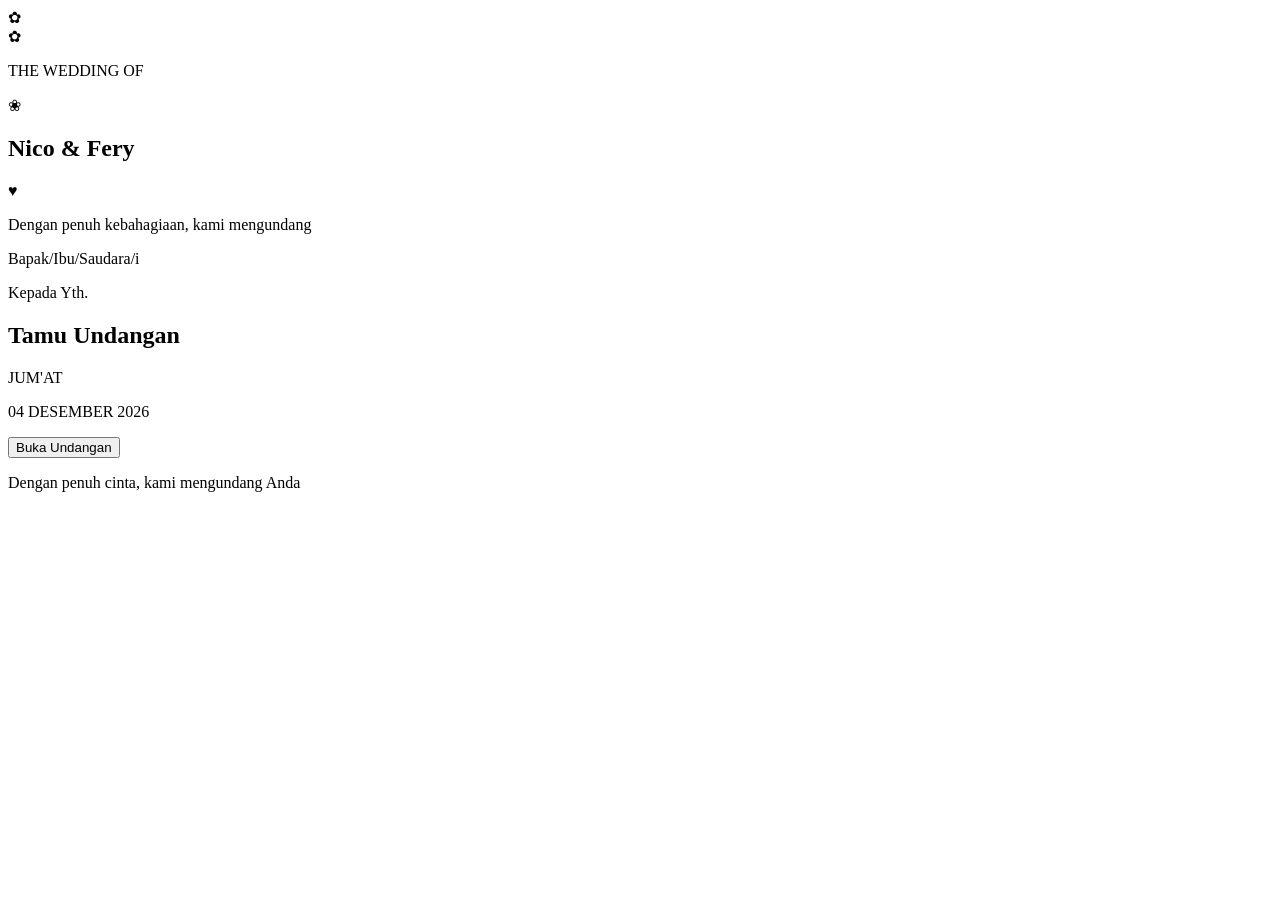
==== index.html @ 1ca0f30c "Add files via upload" ====
<!DOCTYPE html>
<html lang="id">
<head>
  <meta charset="UTF-8">
  <meta name="viewport" content="width=device-width, initial-scale=1.0">
  <title>The Wedding of Alya & Rizky</title>

  <!-- Font dari Google Fonts -->
  <link rel="preconnect" href="https://fonts.googleapis.com">
  <link rel="preconnect" href="https://fonts.gstatic.com" crossorigin>
  <link href="https://fonts.googleapis.com/css2?family=Great+Vibes&family=Montserrat:wght@300;400;500;600&display=swap" rel="stylesheet">

  <link rel="stylesheet" href="style.css">
</head>

<script src="script.js"></script>

<body>
  <main class="cover">
    <div class="ornament ornament-top" aria-hidden="true">✿</div>
    <div class="ornament ornament-bottom" aria-hidden="true">✿</div>

    <section class="invitation-card" aria-labelledby="wedding-title">
      <p class="eyebrow">THE WEDDING OF</p>

      <div class="small-flower" aria-hidden="true">❀</div>

      <h1 id="wedding-title">Nico <span>&amp;</span> Fery</h1>

      <div class="divider" aria-hidden="true"><span></span> ♥ <span></span></div>

      <p class="invitation-line">Dengan penuh kebahagiaan, kami mengundang</p>
      <p class="guest-label">Bapak/Ibu/Saudara/i</p>

    <p>Kepada Yth.</p>

    <h2 id="guestName">
        Tamu Undangan
    </h2>

</div>
      <p class="date-label">JUM'AT</p>
      <p class="date">04 DESEMBER 2026</p>

      <button class="open-button" onclick="openInvitation()">
        Buka Undangan
      </button>

      <p class="fade-in fade-delay-1">
    Dengan penuh cinta, kami mengundang Anda</p>
    </section>
  </main>

  <script src="script.js"></script>
<audio id="weddingMusic" loop>
    <source src="music/lagu.mp3" type="audio/mpeg">
</audio>
<script>
    continueWeddingMusic();
</script>
</body>
</html>
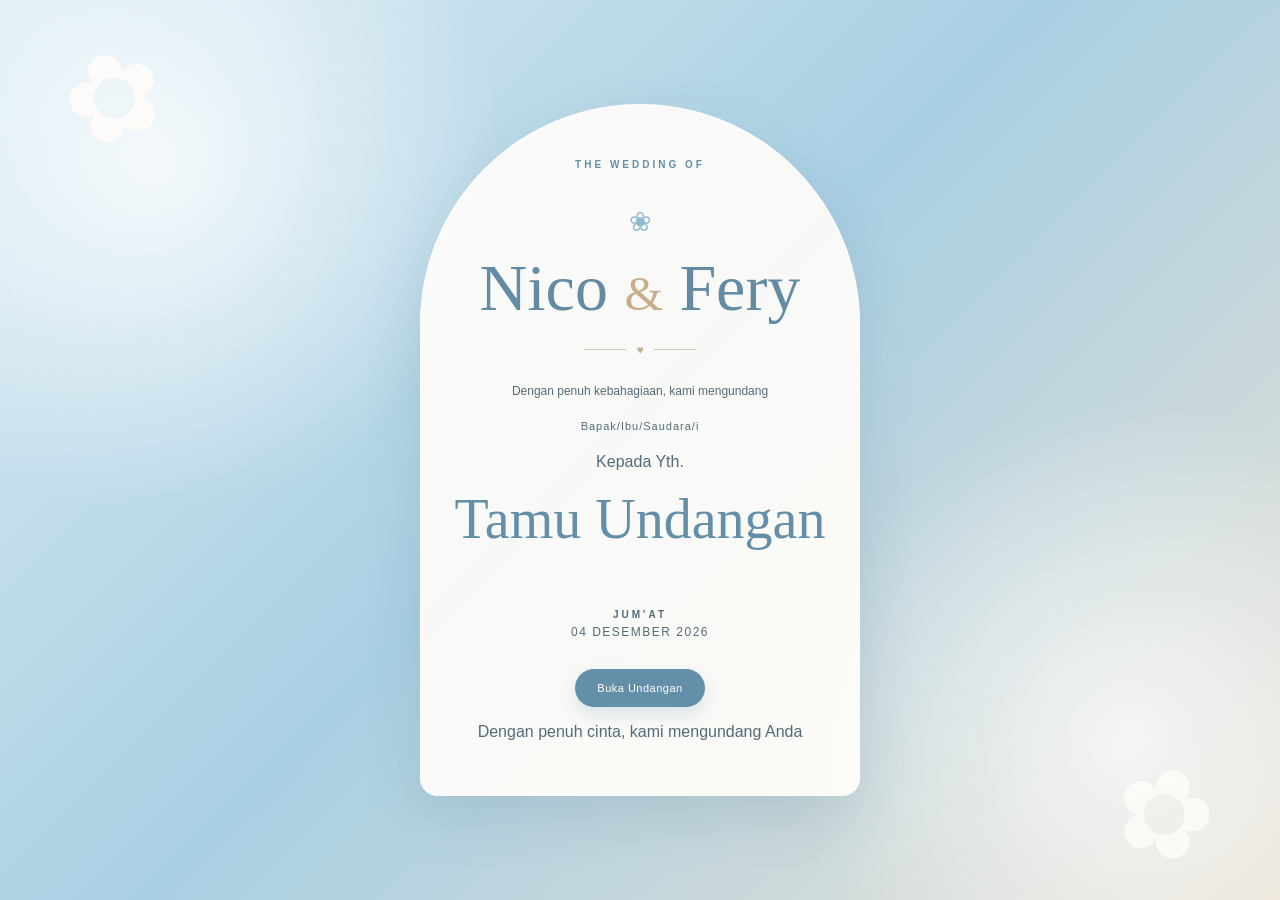
==== commit bdb1af92: "Add files via upload" ====
--- a/index.html
+++ b/index.html
@@ -3,7 +3,7 @@
 <head>
   <meta charset="UTF-8">
   <meta name="viewport" content="width=device-width, initial-scale=1.0">
-  <title>The Wedding of Alya & Rizky</title>
+  <title>The Wedding of Nico & Fery</title>
 
   <!-- Font dari Google Fonts -->
   <link rel="preconnect" href="https://fonts.googleapis.com">
--- a/style.css
+++ b/style.css
@@ -0,0 +1,741 @@
+/* ===== Warna dan pengaturan dasar ===== */
+:root {
+  --blue: #a9cfe3;
+  --blue-deep: #648fa8;
+  --cream: #fbf6ed;
+  --cream-dark: #eee3d3;
+  --ink: #536b78;
+  --white: #fffdf9;
+}
+
+* {
+  box-sizing: border-box;
+}
+
+html, body {
+  min-height: 100%;
+  margin: 0;
+}
+
+body {
+  font-family: "Montserrat", sans-serif;
+  color: var(--ink);
+  background: var(--cream);
+}
+
+/* ===== Latar halaman pembukaan ===== */
+.cover {
+  position: relative;
+  display: grid;
+  place-items: center;
+  min-height: 100vh;
+  padding: 32px 18px;
+  overflow: hidden;
+  background:
+    radial-gradient(circle at 12% 18%, rgba(255,255,255,.78), transparent 26%),
+    radial-gradient(circle at 88% 82%, rgba(255,255,255,.72), transparent 25%),
+    linear-gradient(135deg, #dcecf4 0%, var(--blue) 48%, #e9e1d4 100%);
+}
+
+.invitation-card {
+  position: relative;
+  z-index: 1;
+  width: min(100%, 440px);
+  min-height: 620px;
+  padding: 54px 28px 38px;
+  display: flex;
+  flex-direction: column;
+  align-items: center;
+  justify-content: center;
+  text-align: center;
+  background: rgba(255, 253, 249, .92);
+  border: 1px solid rgba(255, 255, 255, .9);
+  border-radius: 220px 220px 18px 18px;
+  box-shadow: 0 20px 55px rgba(70, 105, 125, .16);
+}
+
+.eyebrow {
+  margin: 0;
+  font-size: 11px;
+  font-weight: 600;
+  letter-spacing: 4px;
+  color: var(--blue-deep);
+}
+
+.small-flower {
+  margin-top: 24px;
+  color: #8ebbd2;
+  font-size: 27px;
+}
+
+h1 {
+  margin: 10px 0 12px;
+  font-family: "Great Vibes", cursive;
+  font-size: clamp(48px, 11vw, 66px);
+  line-height: 1.2;
+  font-weight: 400;
+  color: #638ba3;
+}
+
+h1 span {
+  color: #c9ae8c;
+  font-size: .75em;
+}
+
+.divider {
+  display: flex;
+  align-items: center;
+  gap: 10px;
+  margin: 4px 0 24px;
+  color: #c9ae8c;
+  font-size: 12px;
+}
+
+.divider span {
+  width: 42px;
+  height: 1px;
+  background: #d8c7b1;
+}
+
+.invitation-line {
+  max-width: 270px;
+  margin: 0;
+  font-size: 12px;
+  line-height: 1.8;
+  font-weight: 300;
+}
+
+.guest-label {
+  margin: 18px 0 5px;
+  font-size: 11px;
+  letter-spacing: 1px;
+}
+
+.guest-name {
+  margin: 0;
+  font-size: 15px;
+  font-weight: 600;
+  color: #648fa8;
+}
+
+.date-label {
+  margin: 30px 0 5px;
+  font-size: 10px;
+  font-weight: 600;
+  letter-spacing: 3px;
+}
+
+.date {
+  margin: 0;
+  font-size: 12px;
+  letter-spacing: 1.5px;
+  font-weight: 500;
+}
+
+.open-button {
+  margin-top: 30px;
+  padding: 13px 22px;
+  border: 0;
+  border-radius: 999px;
+  background: var(--blue-deep);
+  color: white;
+  font-family: inherit;
+  font-size: 11px;
+  font-weight: 500;
+  letter-spacing: .5px;
+  cursor: pointer;
+  box-shadow: 0 7px 18px rgba(100, 143, 168, .22);
+  transition: transform .2s ease, background .2s ease;
+}
+
+.open-button:hover {
+  background: #527b94;
+  transform: translateY(-2px);
+}
+
+.open-button:focus-visible {
+  outline: 3px solid #c9ae8c;
+  outline-offset: 4px;
+}
+
+.open-button span {
+  margin-right: 7px;
+}
+
+.footer-note {
+  margin: 25px 0 0;
+  color: #9b9b91;
+  font-size: 9px;
+  font-style: italic;
+}
+
+/* Dekorasi sederhana di luar kartu */
+.ornament {
+  position: absolute;
+  color: rgba(255, 253, 249, .8);
+  font-size: 120px;
+  line-height: 1;
+  user-select: none;
+}
+
+.ornament-top {
+  top: 4%;
+  left: 5%;
+  transform: rotate(-20deg);
+}
+
+.ornament-bottom {
+  right: 5%;
+  bottom: 3%;
+  transform: rotate(18deg);
+}
+
+/* Penyesuaian untuk layar HP */
+@media (max-width: 480px) {
+  .cover {
+    padding: 18px 14px;
+  }
+
+  .invitation-card {
+    min-height: 590px;
+    padding: 48px 22px 30px;
+    border-radius: 190px 190px 16px 16px;
+  }
+
+  .eyebrow {
+    letter-spacing: 3px;
+  }
+
+  .ornament {
+    font-size: 76px;
+  }
+}
+
+ :root {
+  --blue: #a9cfe3;
+  --blue-deep: #648fa8;
+  --blue-pale: #eaf4f8;
+  --cream: #fbf6ed;
+  --cream-deep: #eee3d3;
+  --ink: #536b78;
+  --white: #fffdf9;
+}
+
+* { box-sizing: border-box; }
+
+html { scroll-behavior: smooth; }
+
+body {
+  margin: 0;
+  font-family: "Montserrat", sans-serif;
+  color: var(--ink);
+  background: var(--cream);
+}
+
+.details-page {
+  width: 100%;
+  overflow: hidden;
+  background:
+    radial-gradient(circle at 0 10%, rgba(169, 207, 227, .22), transparent 24%),
+    radial-gradient(circle at 100% 60%, rgba(169, 207, 227, .2), transparent 25%),
+    var(--cream);
+}
+
+section {
+  width: min(100% - 32px, 980px);
+  margin: 0 auto;
+  text-align: center;
+}
+
+.intro {
+  padding: 74px 26px 42px;
+}
+
+.eyebrow {
+  margin: 0 0 12px;
+  color: var(--blue-deep);
+  font-size: 10px;
+  font-weight: 600;
+  letter-spacing: 3px;
+}
+
+.intro h1 {
+  margin: 0 0 18px;
+  font-family: "Great Vibes", cursive;
+  color: var(--blue-deep);
+  font-size: clamp(38px, 7vw, 54px);
+  font-weight: 400;
+}
+
+.intro-text {
+  max-width: 660px;
+  margin: 0 auto;
+  font-size: 13px;
+  line-height: 2;
+  font-weight: 300;
+}
+
+.couple-section {
+  padding: 40px 0 74px;
+}
+
+h2 {
+  margin: 0 0 28px;
+  color: var(--blue-deep);
+  font-family: "Great Vibes", cursive;
+  font-size: clamp(42px, 7vw, 56px);
+  font-weight: 400;
+}
+
+.couple-grid {
+  display: grid;
+  grid-template-columns: minmax(0, 1fr) 48px minmax(0, 1fr);
+  align-items: center;
+  gap: 18px;
+  max-width: 760px;
+  margin: 0 auto;
+}
+
+.person-card {
+  padding: 22px 18px 25px;
+  border: 1px solid rgba(100, 143, 168, .18);
+  border-radius: 140px 140px 18px 18px;
+  background: rgba(255, 253, 249, .82);
+  box-shadow: 0 12px 30px rgba(70, 105, 125, .08);
+}
+
+.person-photo {
+  display: block;
+  width: min(100%, 220px);
+  aspect-ratio: 3 / 4;
+  object-fit: cover;
+  margin: 0 auto 18px;
+  border-radius: 110px 110px 12px 12px;
+  border: 5px solid white;
+  background: var(--blue-pale);
+}
+
+.person-card h3 {
+  margin: 0 0 7px;
+  color: var(--blue-deep);
+  font-family: "Great Vibes", cursive;
+  font-size: clamp(27px, 4vw, 36px);
+  font-weight: 400;
+}
+
+.person-role {
+  margin: 0 0 15px;
+  font-size: 10px;
+  letter-spacing: 1.5px;
+  text-transform: uppercase;
+}
+
+.parents {
+  margin: 0;
+  font-size: 11px;
+  line-height: 1.9;
+}
+
+.parents strong { font-weight: 500; }
+
+.ampersand {
+  color: #c9ae8c;
+  font-family: "Great Vibes", cursive;
+  font-size: 44px;
+}
+
+.event-section {
+  padding: 58px 0 70px;
+  background: rgba(234, 244, 248, .62);
+}
+
+.event-section h2 { margin-bottom: 8px; }
+
+.section-subtitle {
+  margin: 0 0 30px;
+  font-size: 12px;
+  line-height: 1.8;
+}
+
+.event-grid {
+  display: grid;
+  grid-template-columns: repeat(2, minmax(0, 1fr));
+  gap: 20px;
+  max-width: 780px;
+  margin: 0 auto;
+}
+
+.event-card {
+  padding: 30px 22px;
+  border: 1px solid rgba(100, 143, 168, .18);
+  border-radius: 18px;
+  background: var(--white);
+  box-shadow: 0 12px 28px rgba(70, 105, 125, .07);
+}
+
+.event-icon {
+  display: grid;
+  place-items: center;
+  width: 42px;
+  height: 42px;
+  margin: 0 auto 14px;
+  border-radius: 50%;
+  background: var(--blue-pale);
+  color: var(--blue-deep);
+  font-size: 22px;
+}
+
+.event-card h3 {
+  margin: 0 0 16px;
+  color: var(--blue-deep);
+  font-size: 16px;
+  font-weight: 600;
+}
+
+.event-date {
+  margin: 0 0 8px;
+  font-size: 12px;
+  font-weight: 600;
+}
+
+.event-time {
+  margin: 0;
+  font-size: 12px;
+  line-height: 1.8;
+}
+
+.event-divider {
+  width: 46px;
+  height: 1px;
+  margin: 19px auto;
+  background: var(--cream-deep);
+}
+
+.event-place {
+  margin: 0 0 20px;
+  font-size: 11px;
+  line-height: 1.9;
+}
+
+.event-place strong { font-weight: 600; }
+
+.map-button {
+  display: inline-block;
+  padding: 11px 18px;
+  border-radius: 999px;
+  background: var(--blue-deep);
+  color: white;
+  text-decoration: none;
+  font-size: 11px;
+  transition: background .2s ease, transform .2s ease;
+}
+
+.map-button:hover {
+  background: #527b94;
+  transform: translateY(-2px);
+}
+
+.sample-note {
+  max-width: 700px;
+  margin: 24px auto 0;
+  color: #8d8e88;
+  font-size: 10px;
+  line-height: 1.8;
+}
+
+.page-footer {
+  padding: 38px 18px 48px;
+  text-align: center;
+}
+
+.page-footer p {
+  margin: 0;
+  font-size: 11px;
+  line-height: 1.8;
+}
+
+.page-footer .footer-names {
+  margin-top: 7px;
+  color: var(--blue-deep);
+  font-family: "Great Vibes", cursive;
+  font-size: 34px;
+}
+
+/* Tampilan layar HP */
+@media (max-width: 620px) {
+  .intro { padding-top: 54px; }
+
+  .couple-grid {
+    grid-template-columns: 1fr;
+    gap: 14px;
+    max-width: 340px;
+  }
+
+  .person-card {
+    padding: 22px 18px;
+    border-radius: 150px 150px 18px 18px;
+  }
+
+  .person-photo { width: min(100%, 210px); }
+
+  .ampersand {
+    font-size: 32px;
+    line-height: 1;
+  }
+
+  .event-grid {
+    grid-template-columns: 1fr;
+    max-width: 380px;
+  }
+
+  .event-card { padding: 28px 18px; }
+}
+.gallery-button-container {
+    text-align: center;
+    margin: 35px 0;
+}
+
+.gallery-button {
+    display: inline-block;
+    background-color: #8eafb2;
+    color: white;
+    padding: 13px 30px;
+    border-radius: 30px;
+    text-decoration: none;
+    font-family: 'Poppins', sans-serif;
+    font-size: 14px;
+    transition: 0.3s;
+    box-shadow: 0 4px 10px rgba(0, 0, 0, 0.12);
+}
+
+
+.gallery-button:hover {
+    background-color: #668d91;
+    transform: translateY(-3px);
+}
+
+        /* Tombol navigasi */
+
+        .navigation {
+            display: flex;
+            justify-content: center;
+            gap: 12px;
+            margin-top: 35px;
+            flex-wrap: wrap;
+        }
+
+        .navigation a {
+            text-decoration: none;
+            color: #ffffff;
+            background: #7d9fa2;
+            padding: 11px 23px;
+            border-radius: 3px;
+            font-size: 12px;
+            transition: background 0.3s;
+        }
+
+        .navigation a:hover {
+            background: #587d80;
+        }
+
+        
+/* ANIMASI PEMBUKAAN */
+
+@keyframes softFade {
+    from {
+        opacity: 0;
+        transform: translateY(25px);
+    }
+
+    to {
+        opacity: 1;
+        transform: translateY(0);
+    }
+}
+
+.fade-in {
+    animation: softFade 1.5s ease forwards;
+}
+
+.fade-delay-1 {
+    animation-delay: 0.3s;
+}
+
+.fade-delay-2 {
+    animation-delay: 0.6s;
+}
+
+/* BUNGA JATUH */
+
+.petal-container {
+    position: fixed;
+    inset: 0;
+    overflow: hidden;
+    pointer-events: none;
+    z-index: 5;
+}
+
+.petal {
+    position: absolute;
+    top: -30px;
+    color: #b7d0d9;
+    font-size: 17px;
+    opacity: 0;
+
+    animation: petalFall 12s linear infinite;
+}
+
+.petal:nth-child(1) {
+    left: 10%;
+    animation-delay: 0s;
+}
+
+.petal:nth-child(2) {
+    left: 30%;
+    animation-delay: 3s;
+}
+
+.petal:nth-child(3) {
+    left: 50%;
+    animation-delay: 6s;
+}
+
+.petal:nth-child(4) {
+    left: 70%;
+    animation-delay: 2s;
+}
+
+.petal:nth-child(5) {
+    left: 90%;
+    animation-delay: 8s;
+}
+
+@keyframes petalFall {
+    0% {
+        transform: translateY(-30px) rotate(0deg);
+        opacity: 0;
+    }
+
+    10% {
+        opacity: 0.7;
+    }
+
+    90% {
+        opacity: 0.7;
+    }
+
+    100% {
+        transform: translateY(100vh) rotate(180deg);
+        opacity: 0;
+    }
+}
+
+/* COUNTDOWN */
+
+.countdown-section {
+    text-align: center;
+    padding: 35px 15px;
+}
+
+.countdown-section h2 {
+    font-family: 'Playfair Display', serif;
+    color: #668e9c;
+    font-weight: normal;
+    margin-bottom: 25px;
+}
+
+.countdown {
+    display: flex;
+    justify-content: center;
+    gap: 12px;
+    flex-wrap: wrap;
+}
+
+.countdown-box {
+    background: #ffffff;
+    border: 1px solid #dce9ed;
+    border-radius: 12px;
+    width: 75px;
+    padding: 15px 5px;
+    box-shadow: 0 5px 15px rgba(90, 130, 145, 0.08);
+}
+
+.countdown-box span {
+    font-size: 23px;
+    color: #668e9c;
+}
+
+.countdown-box p {
+    font-size: 10px;
+    color: #8baeb9;
+    margin: 5px 0 0;
+}
+
+
+/* TOMBOL MUSIK AESTHETIC */
+
+.music-button {
+    position: fixed;
+    right: 20px;
+    bottom: 20px;
+
+    width: 50px;
+    height: 50px;
+
+    border: 1px solid #d6e5e9;
+    border-radius: 50%;
+
+    background: rgba(255, 255, 255, 0.95);
+    color: #779eaa;
+
+    font-size: 22px;
+    cursor: pointer;
+
+    box-shadow: 0 5px 18px rgba(90, 130, 145, 0.15);
+
+    z-index: 999;
+
+    transition: 0.3s;
+}
+
+.music-button:hover {
+    background: #eaf3f6;
+    transform: scale(1.08);
+}
+
+.music-button.music-playing {
+    animation: musicSpin 5s linear infinite;
+}
+
+@keyframes musicSpin {
+    from {
+        transform: rotate(0deg);
+    }
+
+    to {
+        transform: rotate(360deg);
+    }
+}
+
+/* NAMA TAMU UNDANGAN */
+
+.guest-section {
+    text-align: center;
+    margin: 25px auto;
+    padding: 20px;
+}
+
+.guest-section p {
+    font-family: 'Poppins', sans-serif;
+    font-size: 12px;
+    color: #8baeb9;
+    line-height: 1.8;
+}
+
+.guest-section h2 {
+    font-family: 'Playfair Display', serif;
+    font-size: 24px;
+    font-weight: normal;
+    color: #668e9c;
+    margin: 10px 0;
+}
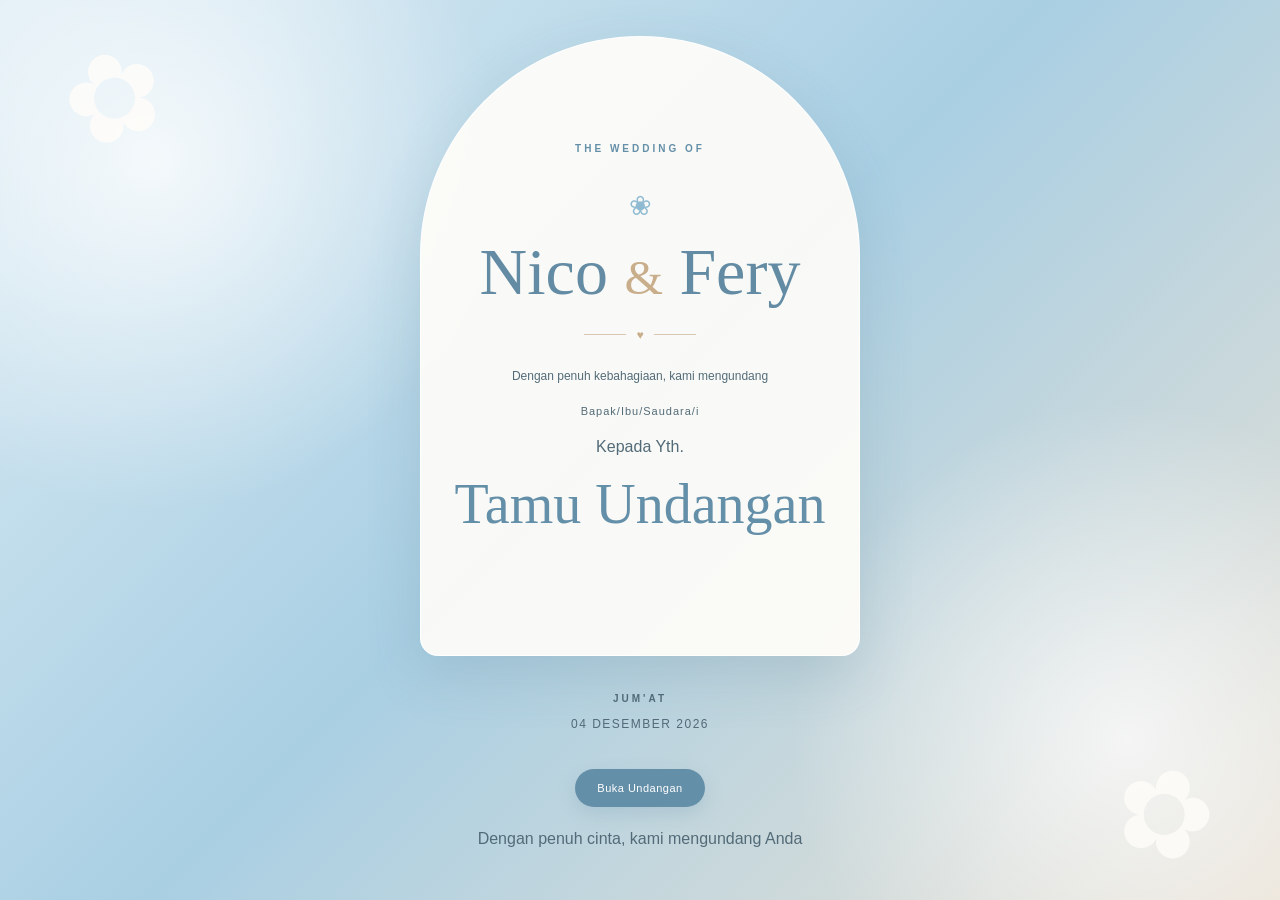
==== commit 6dcb1614: "Update index.html" ====
--- a/index.html
+++ b/index.html
@@ -38,7 +38,7 @@
         Tamu Undangan
     </h2>
 
-</div>
+</section>
       <p class="date-label">JUM'AT</p>
       <p class="date">04 DESEMBER 2026</p>
 
@@ -51,9 +51,9 @@
     </section>
   </main>
 
-  <script src="script.js"></script>
+ 
 <audio id="weddingMusic" loop>
-    <source src="music/lagu.mp3" type="audio/mpeg">
+    <source src="lagu.mp3" type="audio/mpeg">
 </audio>
 <script>
     continueWeddingMusic();
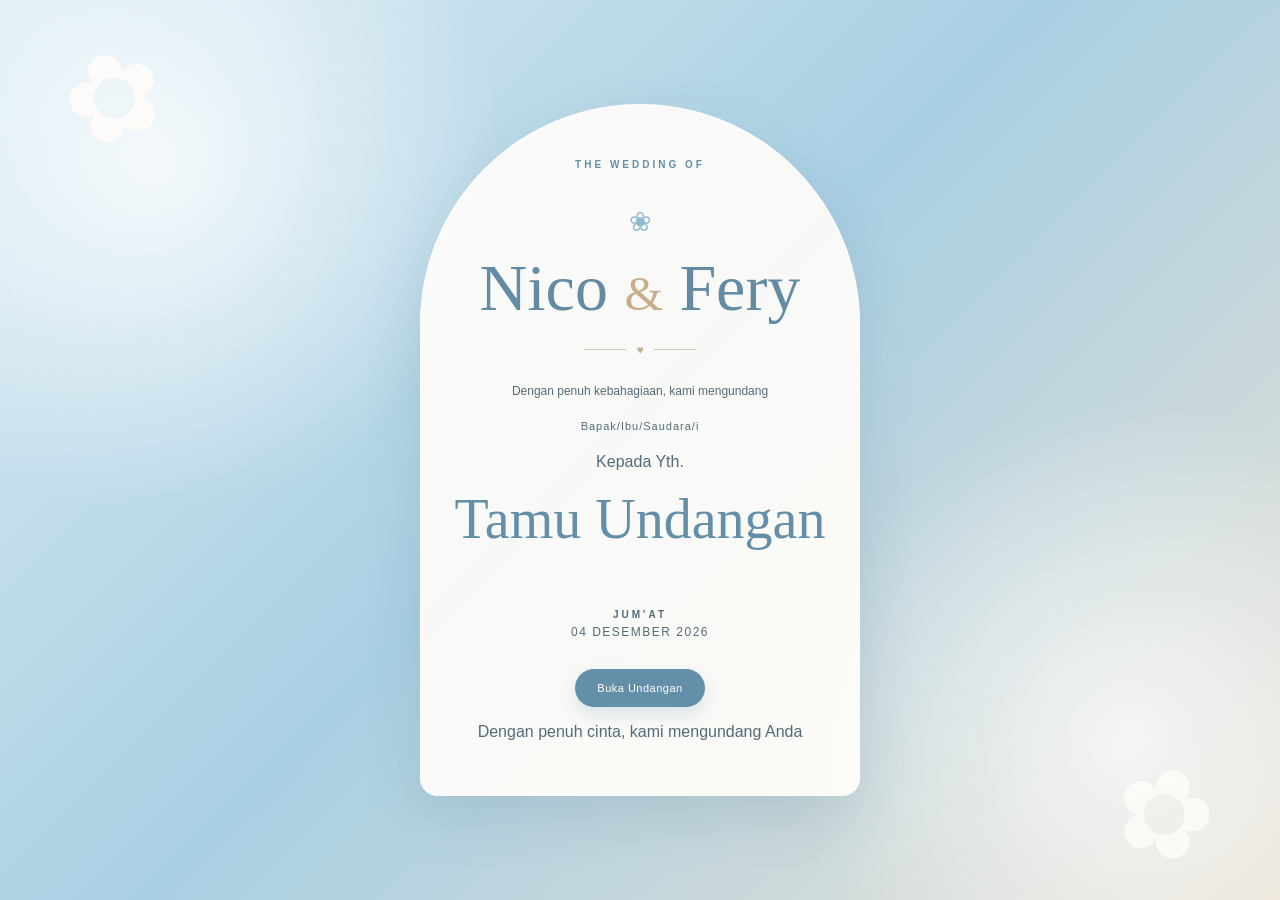
==== commit 47a82b60: "Update index.html" ====
--- a/index.html
+++ b/index.html
@@ -38,7 +38,7 @@
         Tamu Undangan
     </h2>
 
-</section>
+</div>
       <p class="date-label">JUM'AT</p>
       <p class="date">04 DESEMBER 2026</p>
 
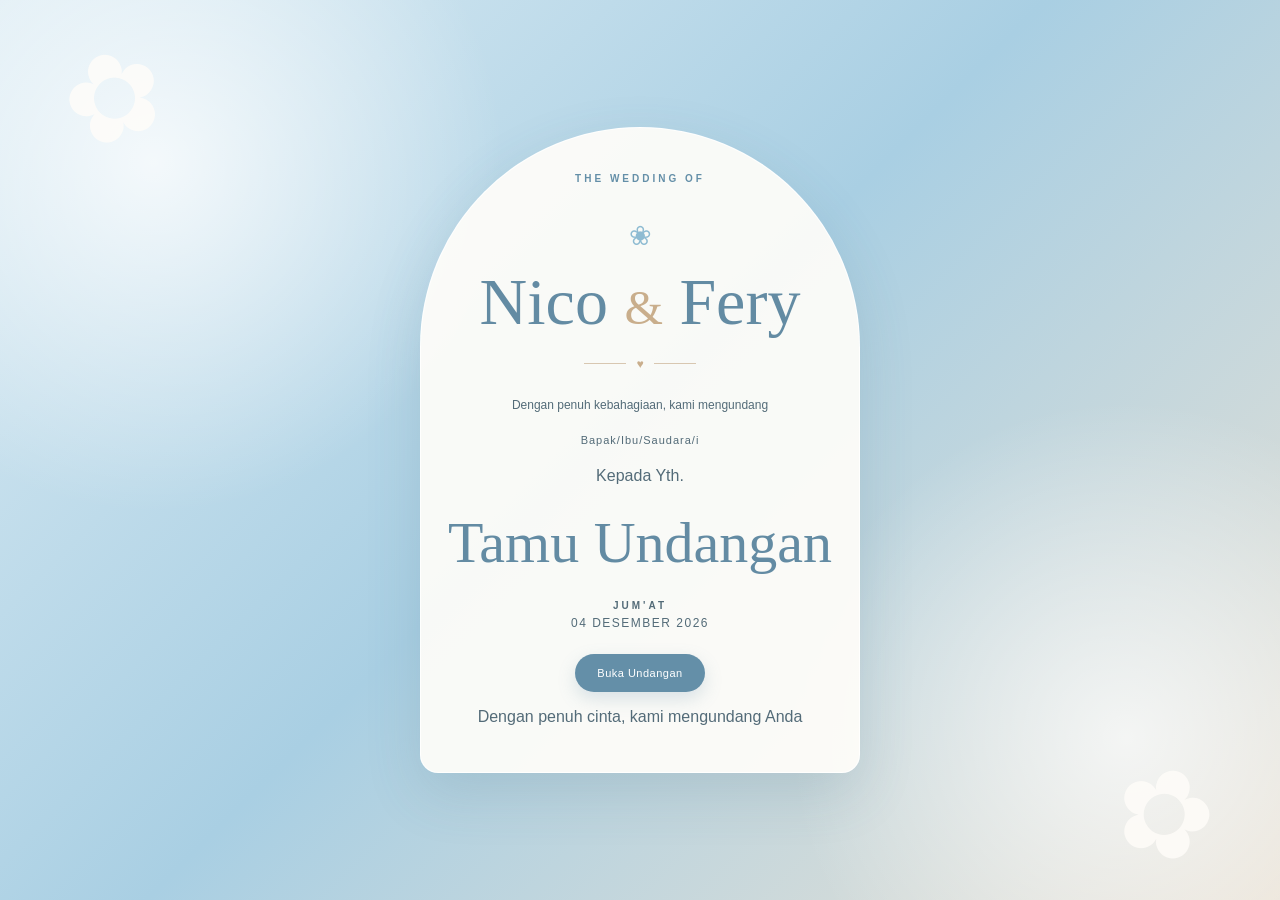
==== commit d5238c9f: "Update index.html" ====
--- a/index.html
+++ b/index.html
@@ -12,9 +12,6 @@
 
   <link rel="stylesheet" href="style.css">
 </head>
-
-<script src="script.js"></script>
-
 <body>
   <main class="cover">
     <div class="ornament ornament-top" aria-hidden="true">✿</div>
@@ -37,8 +34,6 @@
     <h2 id="guestName">
         Tamu Undangan
     </h2>
-
-</div>
       <p class="date-label">JUM'AT</p>
       <p class="date">04 DESEMBER 2026</p>
 
@@ -55,6 +50,7 @@
 <audio id="weddingMusic" loop>
     <source src="lagu.mp3" type="audio/mpeg">
 </audio>
+  <script src="script.js"></script>
 <script>
     continueWeddingMusic();
 </script>
--- a/style.css
+++ b/style.css
@@ -41,7 +41,7 @@
   position: relative;
   z-index: 1;
   width: min(100%, 440px);
-  min-height: 620px;
+  min-height: 600px;
   padding: 54px 28px 38px;
   display: flex;
   flex-direction: column;
@@ -738,4 +738,71 @@
     font-weight: normal;
     color: #668e9c;
     margin: 10px 0;
-}+}
+
+/* PERBAIKAN TAMPILAN HALAMAN PEMBUKA */
+
+.cover {
+  min-height: 100vh;
+  padding: 24px 14px;
+  display: flex;
+  flex-direction: column;
+  align-items: center;
+  justify-content: center;
+}
+
+.invitation-card {
+  width: min(100%, 440px);
+  min-height: 560px;
+  padding: 45px 22px 30px;
+
+  display: flex;
+  flex-direction: column;
+  align-items: center;
+  justify-content: center;
+
+  text-align: center;
+}
+
+/* Nama tamu */
+#guestName {
+  margin: 8px 0 0;
+  font-family: "Great Vibes", cursive;
+  font-size: clamp(38px, 9vw, 58px);
+  font-weight: 400;
+  color: #638ba3;
+}
+
+/* Tanggal */
+.date-label {
+  margin: 24px 0 5px;
+}
+
+/* Tombol buka undangan */
+.open-button {
+  margin-top: 24px;
+}
+
+/* Tampilan HP */
+@media (max-width: 480px) {
+  .cover {
+    padding: 18px 14px;
+  }
+
+  .invitation-card {
+    min-height: 560px;
+    padding: 40px 20px 28px;
+  }
+
+  #guestName {
+    font-size: 48px;
+  }
+
+  .date-label {
+    margin-top: 24px;
+  }
+
+  .open-button {
+    margin-top: 24px;
+  }
+}
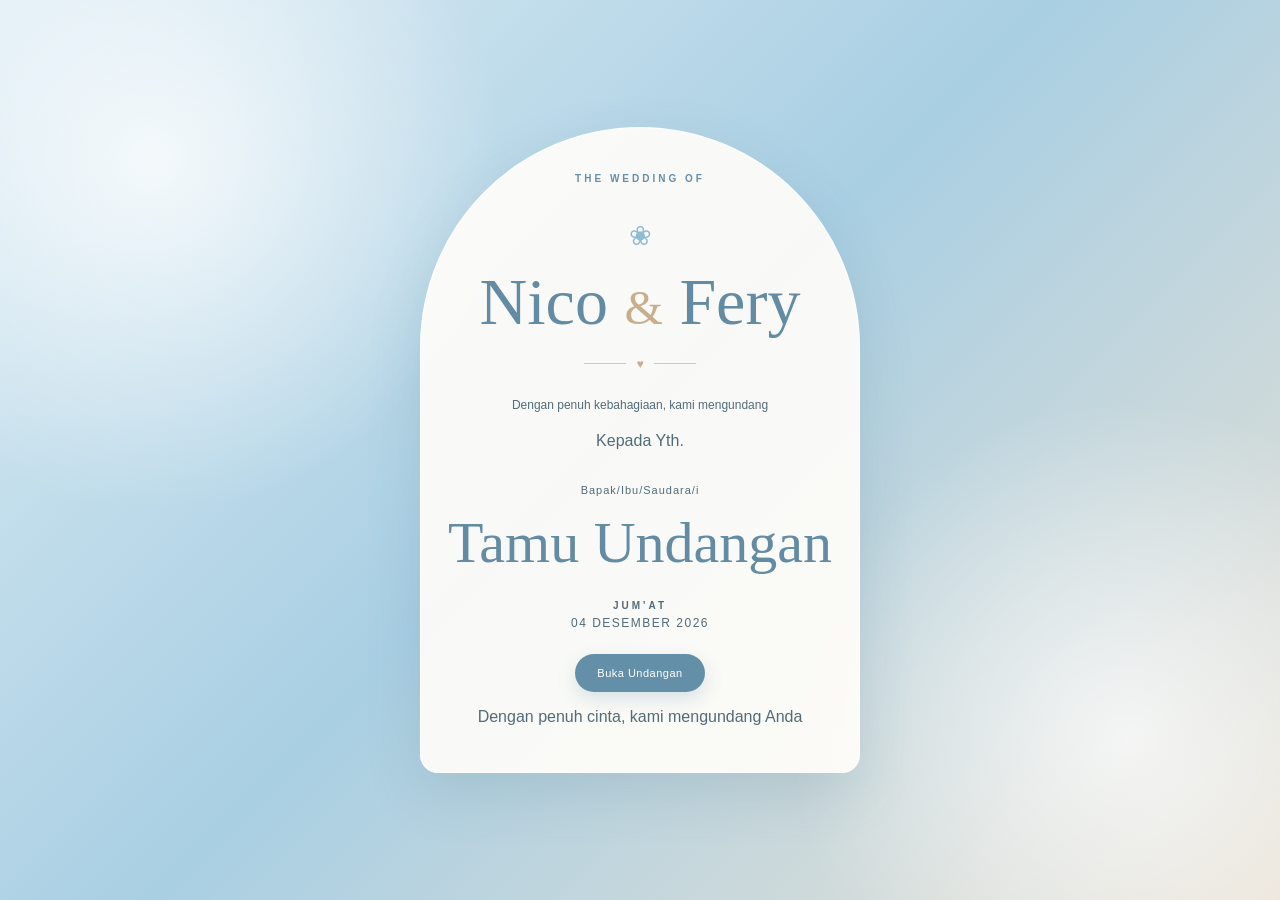
==== commit e8be68fd: "Update index.html" ====
--- a/index.html
+++ b/index.html
@@ -12,11 +12,11 @@
 
   <link rel="stylesheet" href="style.css">
 </head>
+
+<script src="script.js"></script>
+
 <body>
   <main class="cover">
-    <div class="ornament ornament-top" aria-hidden="true">✿</div>
-    <div class="ornament ornament-bottom" aria-hidden="true">✿</div>
-
     <section class="invitation-card" aria-labelledby="wedding-title">
       <p class="eyebrow">THE WEDDING OF</p>
 
@@ -27,13 +27,15 @@
       <div class="divider" aria-hidden="true"><span></span> ♥ <span></span></div>
 
       <p class="invitation-line">Dengan penuh kebahagiaan, kami mengundang</p>
+         <p>Kepada Yth.</p>
       <p class="guest-label">Bapak/Ibu/Saudara/i</p>
 
-    <p>Kepada Yth.</p>
 
     <h2 id="guestName">
         Tamu Undangan
     </h2>
+
+</div>
       <p class="date-label">JUM'AT</p>
       <p class="date">04 DESEMBER 2026</p>
 
@@ -46,13 +48,13 @@
     </section>
   </main>
 
- 
+  <script src="script.js"></script>
 <audio id="weddingMusic" loop>
-    <source src="lagu.mp3" type="audio/mpeg">
+    <source src="music/lagu.mp3" type="audio/mpeg">
 </audio>
-  <script src="script.js"></script>
 <script>
     continueWeddingMusic();
 </script>
+
 </body>
 </html>
